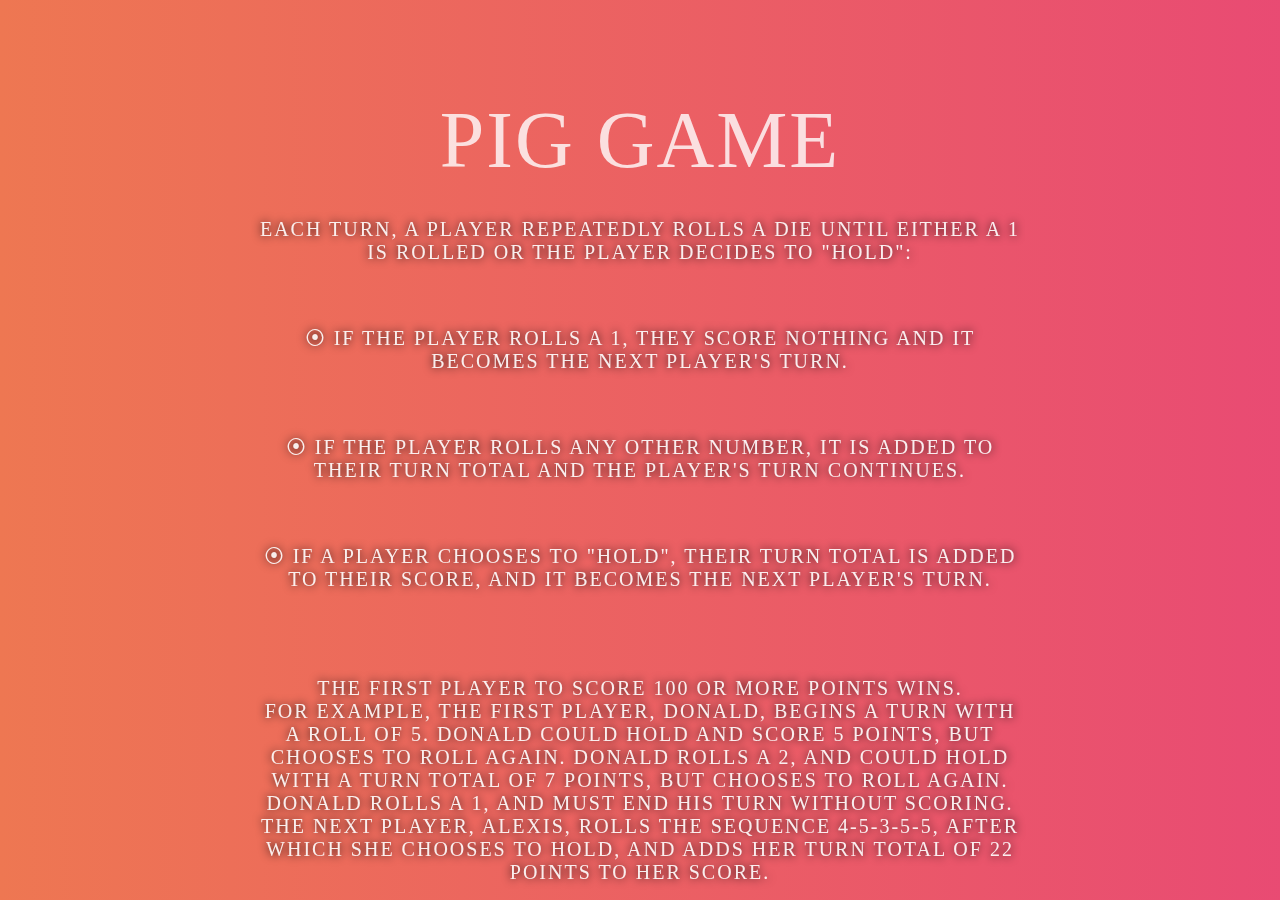
==== rules.html @ 568974b8 "Add files via upload" ====
<!DOCTYPE html>
<html lang="en">

<head>
    <link type="text/css"
          rel="stylesheet"
          href="style.css">
    <title>Pig Game</title>
    <meta http-equiv="content-type" content="text/html; charset=UTF-8">
</head>

<body>

<a id="main" href="index.html" style="text-decoration: none;">pig game</a>

<div class="rules-description">
    <p>
        Each turn, a player repeatedly rolls a die until either a 1 is rolled or the player decides to "hold":
    </p>
    <br>
    <p>
        ⦿ If the player rolls a 1, they score nothing and it becomes the next player's turn.
    </p>
    <br>
    <p>
        ⦿ If the player rolls any other number, it is added to their turn total and the player's turn continues.
    </p>
    <br>
    <p>
        ⦿ If a player chooses to "hold", their turn total is added to their score, and it becomes the next player's
        turn.
    </p>
    <br>
    <br>
    <p>
        The first player to score 100 or more points wins.
        <br>
        For example, the first player, Donald, begins a turn with a roll of 5. Donald could hold and score 5 points, but
        chooses to roll again. Donald rolls a 2, and could hold with a turn total of 7 points, but chooses to roll
        again. Donald rolls a 1, and must end his turn without scoring. The next player, Alexis, rolls the sequence
        4-5-3-5-5, after which she chooses to hold, and adds her turn total of 22 points to her score.
    </p>
</div>
</body>
---- style.css ----
body {
    background: linear-gradient(to right, #ee7752, #e73c7e, #23a6d5, #23d5ab);
    background-size: 400% 400%;
    animation: gradient 10s ease infinite;
}

.wrapper {
    width: 1000px;
    height: 500px;
    position: absolute;
    top: 50%;
    left: 50%;
    transform: translate(-50%, -50%);
    background-color: rgba(255, 255, 255, 0.3);
    box-shadow: 0px 10px 50px rgba(0, 0, 0, 0.3);
    overflow: hidden;
}

#main {
    font-size: 80px;
    top: 5%;
    left: 50%;
    transform: translateX(-50%);
    text-transform: uppercase;
    letter-spacing: 2px;
    margin-top: 50px;
    margin-bottom: 10px;
    position: fixed;
    font-weight: 100;
    color: rgba(255, 255, 255, 0.8);
    font-family: Kefa;
}


.player-1-panel,
.player-0-panel {
    width: 50%;
    float: left;
    height: 600px;
    /*padding: 1000px;*/
}


.player-name {
    font-size: 40px;
    text-align: center;
    text-transform: uppercase;
    letter-spacing: 2px;
    margin-top: 20px;
    margin-bottom: 10px;
    position: relative;
    font-weight: 100;
    color: rgba(255, 255, 255, 0.9);
    font-family: Kefa;
}

.player-score {
    text-align: center;
    font-size: 80px;
    color: rgba(255, 255, 255, 0.8);
    margin-bottom: 120px;
    font-weight: 100;
    font-family: Kefa;
}

.player-current-label {
    font-size: 25px;
    text-align: center;
    text-transform: uppercase;
    letter-spacing: 2px;
    margin-top: 20px;
    margin-bottom: 10px;
    position: relative;
    color: rgba(255, 255, 255, 0.9);
    font-weight: 100;
    font-family: Kefa;
}

.player-current-score {
    text-align: center;
    font-size: 50px;
    color: rgba(255, 255, 255, 0.8);
    margin-bottom: 130px;
    font-weight: 100;
    font-family: Kefa;
}

.active {
    background-color: rgba(255, 255, 255, 0.2);
}

.active .player-name {
    font-weight: 1000;
}

.player-current-box {
    background-color: rgba(255, 255, 255, 0.2);
    color: #fff;
    width: 40%;
    margin: 0 auto;
    text-align: center;
}

button {
    position: absolute;
    width: 200px;
    left: 50%;
    transform: translateX(-50%);
    color: white;
    background: none;
    border: none;
    font-family: Kefa;
    font-size: 27px;
    text-transform: uppercase;
    cursor: pointer;
    font-weight: 300;
    transition: background-color 0.3s, color 0.3s;
    text-shadow: black 0 0 2px;
}

.btn-new {
    top: 70px;
}

.btn-roll {
    top: 300px;
}

.btn-keep {
    top: 370px;
}

.dice {
    position: fixed;
    top: 100px;
    left: 50%;
    margin-top: 50px;
    margin-left: -50px;
    height: 100px;
}

.game {
    font-size: 100px;
    text-align: center;
    text-transform: uppercase;
    letter-spacing: 2px;
    margin-top: 70px;
    margin-bottom: 30px;
    color: rgba(255, 255, 255, 0.7);
    font-family: Kefa;
}

.winner {
    background-color: rgba(0, 255, 0, 0.1);
}

.winner .player-name {
    font-weight: 300;
    color: rgba(255, 0, 0, 0.7);
}

@keyframes gradient {
    0% {
        background-position: 0% 50%;
    }
    50% {
        background-position: 100% 50%;
    }
    100% {
        background-position: 0% 50%;
    }
}

.shake {
    animation: shake 0.82s;
}

@keyframes shake {
    10%, 90% {
        transform: translate3d(-1px, 0, 0);
    }

    20%, 80% {
        transform: translate3d(2px, 0, 0);
    }

    30%, 50%, 70% {
        transform: translate3d(-4px, 0, 0);
    }

    40%, 60% {
        transform: translate3d(4px, 0, 0);
    }
}

.rules {
    font-size: 15px;
    text-transform: lowercase;
    letter-spacing: 2px;
    top: 92%;
    left: 50%;
    transform: translateX(-50%);
    position: fixed;
    color: rgba(0, 0, 0, 0.3);
    font-family: Kefa;
}

.rules-description {
    font-size: 20px;
    text-align: center;
    text-transform: uppercase;
    letter-spacing: 2px;
    top: 22%;
    left: 20%;
    right: 20%;
    position: fixed;
    font-weight: 100;
    color: rgba(255, 255, 255, 0.9);
    text-shadow: black 0 0 10px;

}
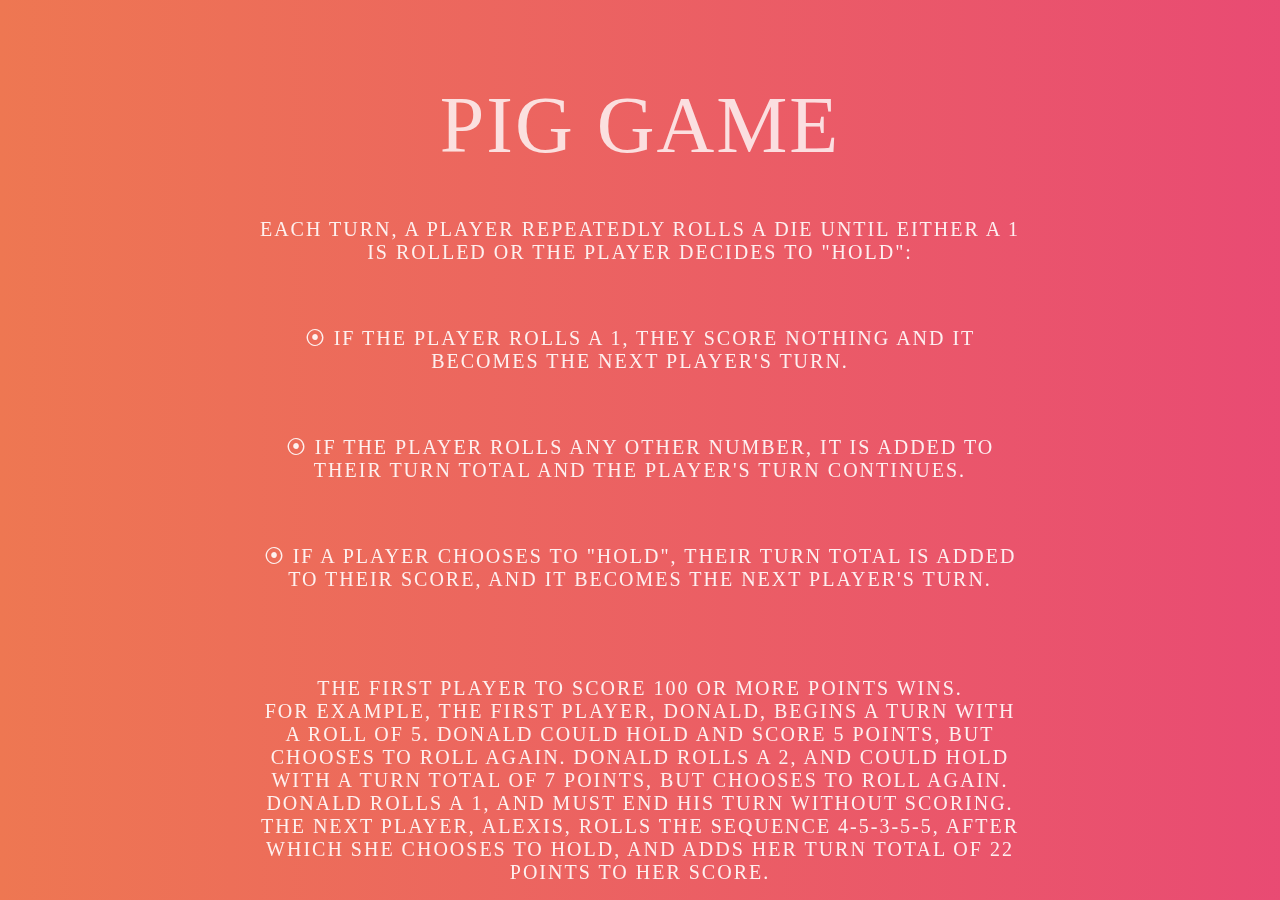
==== commit de1bf462: "Add files via upload" ====
--- a/rules.html
+++ b/rules.html
@@ -11,8 +11,9 @@
 
 <body>
 
-<a id="main" href="index.html" style="text-decoration: none;">pig game</a>
-
+<div class="title-wrapper">
+    <a id="main" href="index.html" style="text-decoration: none;">pig game</a>
+</div>
 <div class="rules-description">
     <p>
         Each turn, a player repeatedly rolls a die until either a 1 is rolled or the player decides to "hold":
--- a/style.css
+++ b/style.css
@@ -2,30 +2,27 @@
     background: linear-gradient(to right, #ee7752, #e73c7e, #23a6d5, #23d5ab);
     background-size: 400% 400%;
     animation: gradient 10s ease infinite;
+    height: 100%;
 }
 
 .wrapper {
     width: 1000px;
     height: 500px;
-    position: absolute;
-    top: 50%;
-    left: 50%;
-    transform: translate(-50%, -50%);
+    position: relative;
     background-color: rgba(255, 255, 255, 0.3);
     box-shadow: 0px 10px 50px rgba(0, 0, 0, 0.3);
     overflow: hidden;
+    display: block;
+    text-align: center;
+    margin: auto;
 }
 
 #main {
     font-size: 80px;
-    top: 5%;
-    left: 50%;
-    transform: translateX(-50%);
     text-transform: uppercase;
     letter-spacing: 2px;
     margin-top: 50px;
     margin-bottom: 10px;
-    position: fixed;
     font-weight: 100;
     color: rgba(255, 255, 255, 0.8);
     font-family: Kefa;
@@ -37,7 +34,6 @@
     width: 50%;
     float: left;
     height: 600px;
-    /*padding: 1000px;*/
 }
 
 
@@ -131,12 +127,11 @@
 }
 
 .dice {
-    position: fixed;
-    top: 100px;
+    position: absolute;
+    top: 160px;
     left: 50%;
-    margin-top: 50px;
-    margin-left: -50px;
     height: 100px;
+    transform: translateX(-50%);
 }
 
 .game {
@@ -197,10 +192,7 @@
     font-size: 15px;
     text-transform: lowercase;
     letter-spacing: 2px;
-    top: 92%;
-    left: 50%;
-    transform: translateX(-50%);
-    position: fixed;
+
     color: rgba(0, 0, 0, 0.3);
     font-family: Kefa;
 }
@@ -216,6 +208,11 @@
     position: fixed;
     font-weight: 100;
     color: rgba(255, 255, 255, 0.9);
-    text-shadow: black 0 0 10px;
-
+}
+
+.title-wrapper{
+    display: block;
+    text-align: center;
+    margin-top: 80px;
+    margin-bottom: 60px;
 }